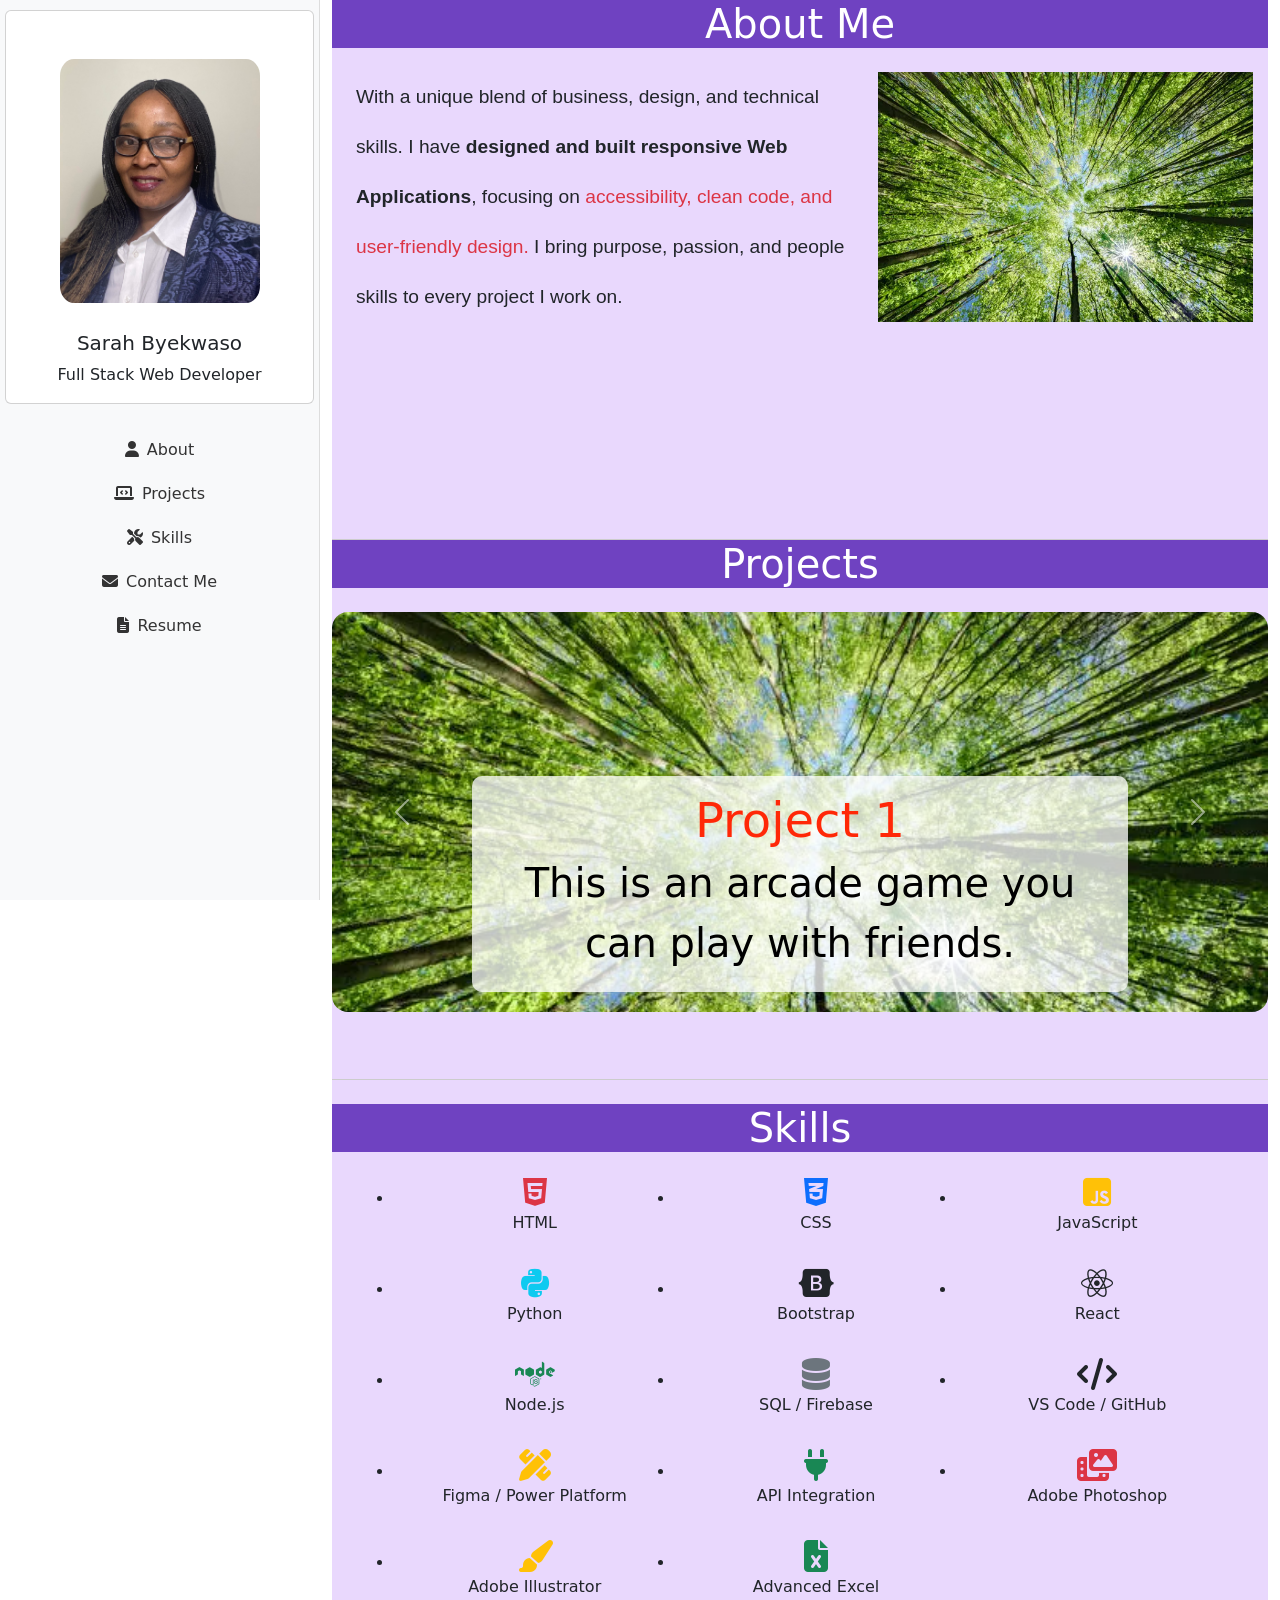
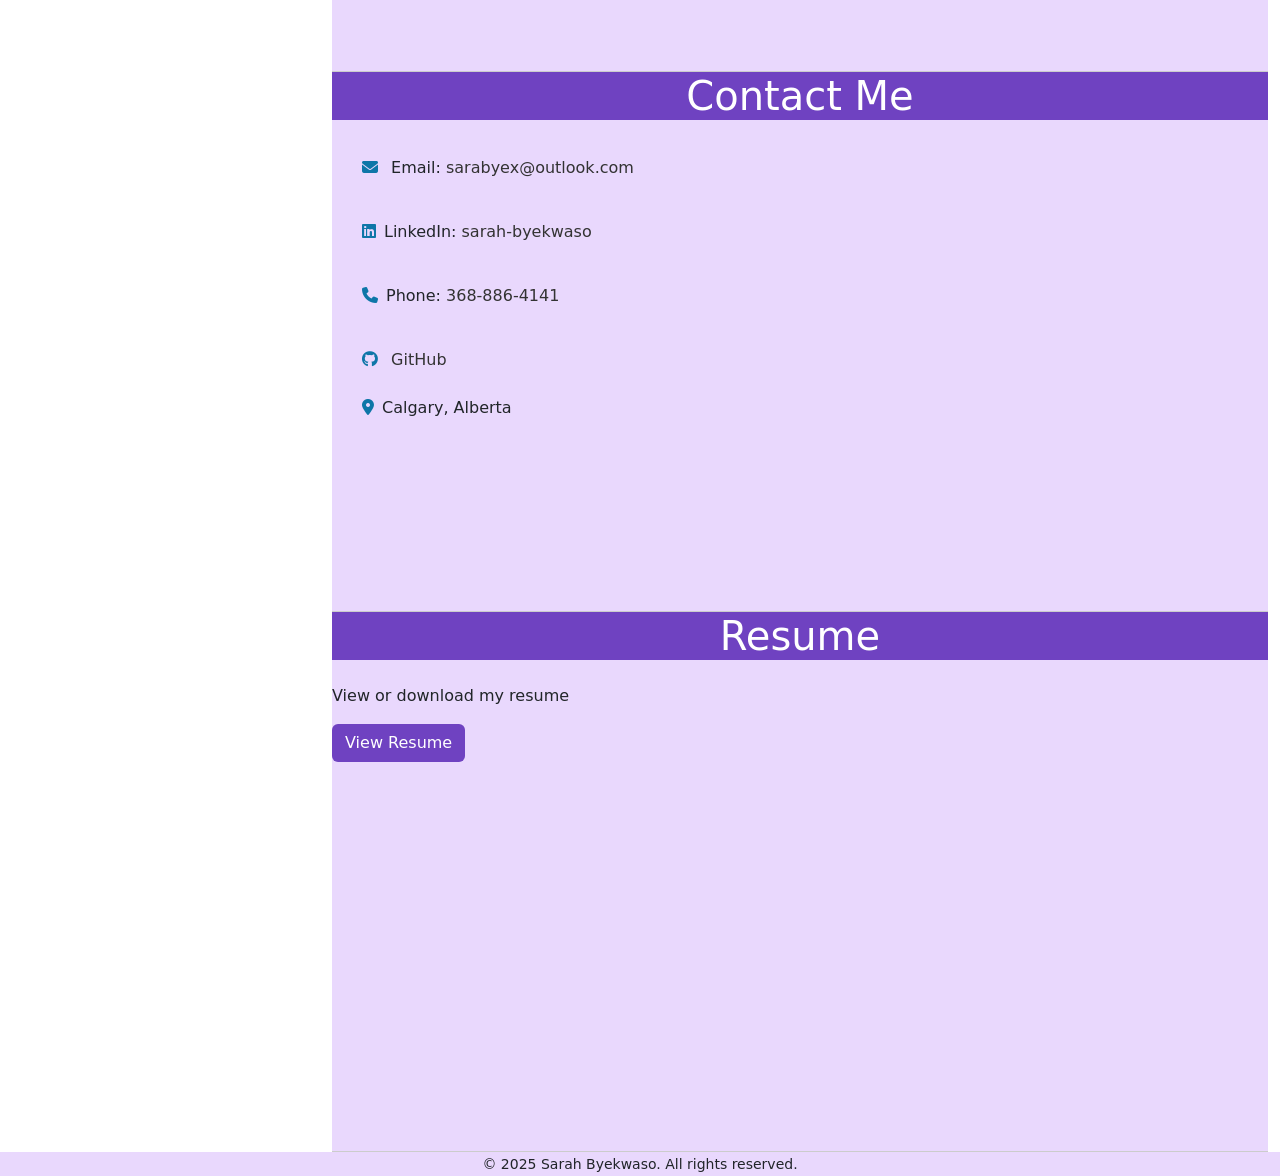
==== Assignment/Assignment/Profile.html @ 629ba215 "updated" ====
<!DOCTYPE html>
<html lang="en">
<head>
  <meta charset="UTF-8">
  <meta name="viewport" content="width=device-width, initial-scale=1.0">
  <link href="https://cdn.jsdelivr.net/npm/bootstrap@5.3.6/dist/css/bootstrap.min.css" rel="stylesheet" integrity="sha384-4Q6Gf2aSP4eDXB8Miphtr37CMZZQ5oXLH2yaXMJ2w8e2ZtHTl7GptT4jmndRuHDT" crossorigin="anonymous">
  <link rel="stylesheet" href="Profile.css">
  <link rel="stylesheet" href="https://cdnjs.cloudflare.com/ajax/libs/font-awesome/6.4.0/css/all.min.css">

  <title>My Profile</title>
</head>
<body>

 <div class="container-fluid">
    <div class="row">
      <nav class="col-12 col-md-3 sidebar text-center">
        <div class="card mb-4">
          <img src="/others/images/SaraPic.jpg" alt="My photo" class="profile-photo mt-5 h-auto">
          <div class="card-body">
            <h5 class="card-title">Sarah Byekwaso</h5>
            <p class="card-text">Full Stack Web Developer</p>
          </div>
        </div>
        <nav class="nav flex-column">
          <a class="nav-link" href="#about"><i class="fas fa-user me-2"></i>About</a>
          <a class="nav-link" href="#projects"><i class="fas fa-laptop-code me-2"></i>Projects</a>
          <a class="nav-link" href="#skills"><i class="fas fa-tools me-2"></i>Skills</a>
          <a class="nav-link" href="#contact"><i class="fas fa-envelope me-2"></i>Contact Me</a>
          <a class="nav-link" href="#resume"><i class="fas fa-file-alt me-2"></i>Resume</a>
        </nav>
      </nav>

      <main class="col-12 col-md-9">
<!-- about me -->
        <section id="about">
          <div><h1 class="text-center mb-4" class="fs-2 fs-md-1">About Me</h1></div>
            <div class ="wrapped image mb-15"><img src="/others/images/navigate.webp" alt="design photo" class="wrap-image">
              <p class="mx-4">With a unique blend of business, design, and technical skills. I have <strong>designed and built responsive Web Applications</strong>, focusing on <span class="text-danger ">accessibility, clean code, and user-friendly design.</span> I bring purpose, passion, and people skills to every project I work on.</p>
            </div>
        </section>

<!-- projects -->
        <section id="projects">
          <div><h1 class="text-center mb-4">Projects</h1></div>
          <div id="projectCarousel" class="carousel slide" data-bs-ride="carousel">
            <div class="carousel-inner">
              <div class="carousel-item active">
                <img src="/others/images/navigate.webp" class="d-block w-100" alt="Project 1">
                <div class="carousel-caption d-none d-md-block">
                  <h5>Project 1</h5>
                  <p>This is an arcade game you can play with friends.</p>
                </div>
              </div>

              <div class="carousel-item">
                <img src="/others/images/to-do-list.webp" class="d-block w-100" alt="Project 2">
                <div class="carousel-caption d-none d-md-block">
                  <h5>Project 2</h5>
                  <p>This was a personal project to organise your day</p>
                </div>
              </div>
              <div class="carousel-item">
                <img src="/others/images/solstice-hannan--yhBOqHOr0c-unsplash.jpg" class="d-block w-100" alt="Project 3">
                <div class="carousel-caption d-none d-md-block">
                  <h5>Project 3</h5>
                  <p>This game will relax your mind from the days heavy duties</p>
                </div>
              </div>
            </div>
            <button class="carousel-control-prev" type="button" data-bs-target="#projectCarousel" data-bs-slide="prev">
              <span class="carousel-control-prev-icon"></span>
            </button>
            <button class="carousel-control-next" type="button" data-bs-target="#projectCarousel" data-bs-slide="next">
              <span class="carousel-control-next-icon"></span>
            </button>
          </div>
        </section>

<!-- skills -->
        <section id="skills" class="py-4">
          <div>
            <h1 class="text-center mb-4 m-0">Skills</h1>
          </div>

          <ul class="row text-center">
                      
            <li class="col-6 col-md-4 mb-3">
              <i class="fab fa-html5 fa-2x text-danger"></i>
              <p>HTML</p>
            </li>

            <li class="col-6 col-md-4 mb-3">
              <i class="fab fa-css3-alt fa-2x text-primary"></i>
              <p>CSS</p>
            </li>

            <li class="col-6 col-md-4 mb-3">
              <i class="fab fa-js-square fa-2x text-warning"></i>
              <p>JavaScript</p>
            </li>

            <li class="col-6 col-md-4 mb-3">
              <i class="fab fa-python fa-2x text-info"></i>
              <p>Python</p>
            </li>

            <li class="col-6 col-md-4 mb-3">
              <i class="fab fa-bootstrap fa-2x text-purple"></i>
              <p>Bootstrap</p>
            </li>

            <li class="col-6 col-md-4 mb-3">
              <i class="fab fa-react fa-2x text-cyan"></i>
              <p>React</p>
            </li>

            <li class="col-6 col-md-4 mb-3">
              <i class="fab fa-node fa-2x text-success"></i>
              <p>Node.js</p>
            </li>

            <li class="col-6 col-md-4 mb-3">
              <i class="fas fa-database fa-2x text-secondary"></i>
              <p>SQL / Firebase</p>
            </li>

            <li class="col-6 col-md-4 mb-3">
              <i class="fas fa-code fa-2x text-dark"></i>
              <p>VS Code / GitHub</p>
            </li>

            <li class="col-6 col-md-4 mb-3">
              <i class="fas fa-pencil-ruler fa-2x text-warning"></i>
              <p>Figma / Power Platform</p>
            </li>

            <li class="col-6 col-md-4 mb-3">
              <i class="fas fa-plug fa-2x text-success"></i>
              <p>API Integration</p>
            </li>

              <li class="col-6 col-md-4 mb-3">
              <i class="fas fa-photo-video fa-2x text-danger"></i>
              <p>Adobe Photoshop</p>
              </li>

            <li class="col-6 col-md-4 mb-3">
              <i class="fas fa-paint-brush fa-2x text-warning"></i>
              <p>Adobe Illustrator</p>
            </li>

            <li class="col-6 col-md-4 mb-3">
              <i class="fas fa-file-excel fa-2x text-success"></i>
              <p>Advanced Excel</p>
            </li>
        
          </ul>
        </section>

<!-- contact -->
        <section id="contact">
          <div>
            <h1 class="text-center mb-4">Contact Me</h1>
          </div>

          <div class="contact-info" style="line-height: 3;">
            <p>
              <i class="fas fa-envelope"></i>
              Email: <a href="mailto:sarabyex@outlook.com">sarabyex@outlook.com</a>
            </p>
            <p>
              <i class="fab fa-linkedin"></i>LinkedIn:
              <a href="https://www.linkedin.com/in/sarah-byekwaso">sarah-byekwaso</a>
            </p>
            <p>
              <i class="fas fa-phone"></i>Phone: <a href="tel:3688864141">368-886-4141</a>
            </p>
                 <i class="fab fa-github"></i>
                   <a href="https://github.com/SaraByex">GitHub</a>
            <p><i class="fas fa-map-marker-alt"></i>Calgary, Alberta</p>
          </div>
        </section>

<!-- resume -->
        <section id="resume">
          <div class="text-center mb-4"><h1>Resume</h1></div>
          <p>View or download my resume<i></i></p>
          <a href="/others/Resume - Sarah Byekwaso.pdf" target="_blank" class="btn btn-purple " >View Resume</a>
        </section>
      </main>
    </div>
  </div>
 
<script src="https://cdn.jsdelivr.net/npm/bootstrap@5.3.6/dist/js/bootstrap.bundle.min.js" integrity="sha384-j1CDi7MgGQ12Z7Qab0qlWQ/Qqz24Gc6BM0thvEMVjHnfYGF0rmFCozFSxQBxwHKO" crossorigin="anonymous"></script>
</body>
<footer class="footer-purple pt-0 pb-0 mt-0" style="background-color: #e9d8fd;;"> <div class="text-center">
      <small>&copy; 2025 Sarah Byekwaso. All rights reserved.</small>
    </div>
  </div></footer>
</html>
---- Assignment/Assignment/Profile.css ----
:root {
      --main-purple: #6f42c1;
      --light-purple: #e9d8fd;
    }

    html, body {
      scroll-behavior: smooth;
    }

.sidebar {
  position: sticky;
  top: 0;
  height: 100vh;
  padding: 10px 5px;
  background-color: #f8f9fa;
  border-right: 1px solid #ddd;
  overflow-y: auto;
}

.profile-photo {
  width: 200px;
  height: 200px;
  object-fit: cover;
  border-radius: 7%;
  margin: 0 auto 12px;
  display: block;
  
}

.nav-link {
  font-size: 1rem;
  padding: 10px;
  color: #333;
  border-radius: 6px;
  transition: background-color 0.3s, color 0.3s;
}

.nav-link:hover, .nav-link.active {
  background-color: var(--light-purple);
  color: var(--main-purple);
}

@media (max-width: 767.98px) {
  .sidebar {
    position: relative;
    height: auto;
    border-right: none;
    padding: auto;
  }
  .profile-photo {
    width: 80px;
    height: 80px;
  }

  .nav-link:hover, .nav-link.active {
  background-color: var(--light-purple);
  color: var(--main-purple);
}
}

  section {
      padding: 0;
      margin: 0;
      border-bottom: 1px solid #ccc;
      min-height: 60vh;
      background-color: var(--light-purple);;
      background-blend-mode: lighten;
    }

    .carousel-item img {
      width: 100%;
      height: auto;
      border-radius: 1rem;
      
    }

    .wrap-image {
    float: right;         
    margin-left: 15px;
    margin-bottom: 15px;
    margin-right: 15px;
    width: auto;         
    height: 250px;
    }

    h1 {
      background-color: var(--main-purple);
      color: white;
    }

    .btn.btn-purple {
      background-color: var(--main-purple);
      color: white;
    }

    .btn.btn-purple:hover {
      background-color: #5a32a3;
    }

  .carousel-caption h5 {
    font-size: 3rem;
    color: #ff2807; 
  }

  .carousel-caption p {
    font-size: 2.5rem;
    color: black;
  }

  /* Limit carousel image height */
  #projectCarousel img {
  max-height: 400px; /* Adjust height as needed */
  object-fit: cover;
  }

/* Style the text background for readability */
  .carousel-caption {
  background-color: rgba(255, 255, 255, 0.75); /* light background*/
  color: #000; /* dark text for contrast */
  padding: 1rem;
  border-radius: 10px;
  max-width: 80%;
  margin: 0 auto;
}

/* Center the captions on all devices */
  .carousel-caption h5, .carousel-caption p {
  margin-bottom: 0.2rem;
}
/* for small screens use @media queries */
@media (max-width: 768px) {
  .carousel-caption {
    font-size: 0.9rem;
    padding: 0.5rem;
  }
}

  .contact-info i {
    color: #0e76a8; 
    margin-right: 8px;
  }

  .contact-info a {
    color: #333;
    text-decoration: none;
  }

  .contact-info a:hover {
    text-decoration: underline;
  }

  #contact .contact-info {
    margin-left: 30px;

}
  #about p {font-family: Verdana, Geneva, Tahoma, sans-serif;
   font-style:normal;
   font-size:larger;
   line-height: 50px;
  }
 #skills ul {
  margin-left: 30px;
  margin-right: 30px;#e9d8fd;
 }
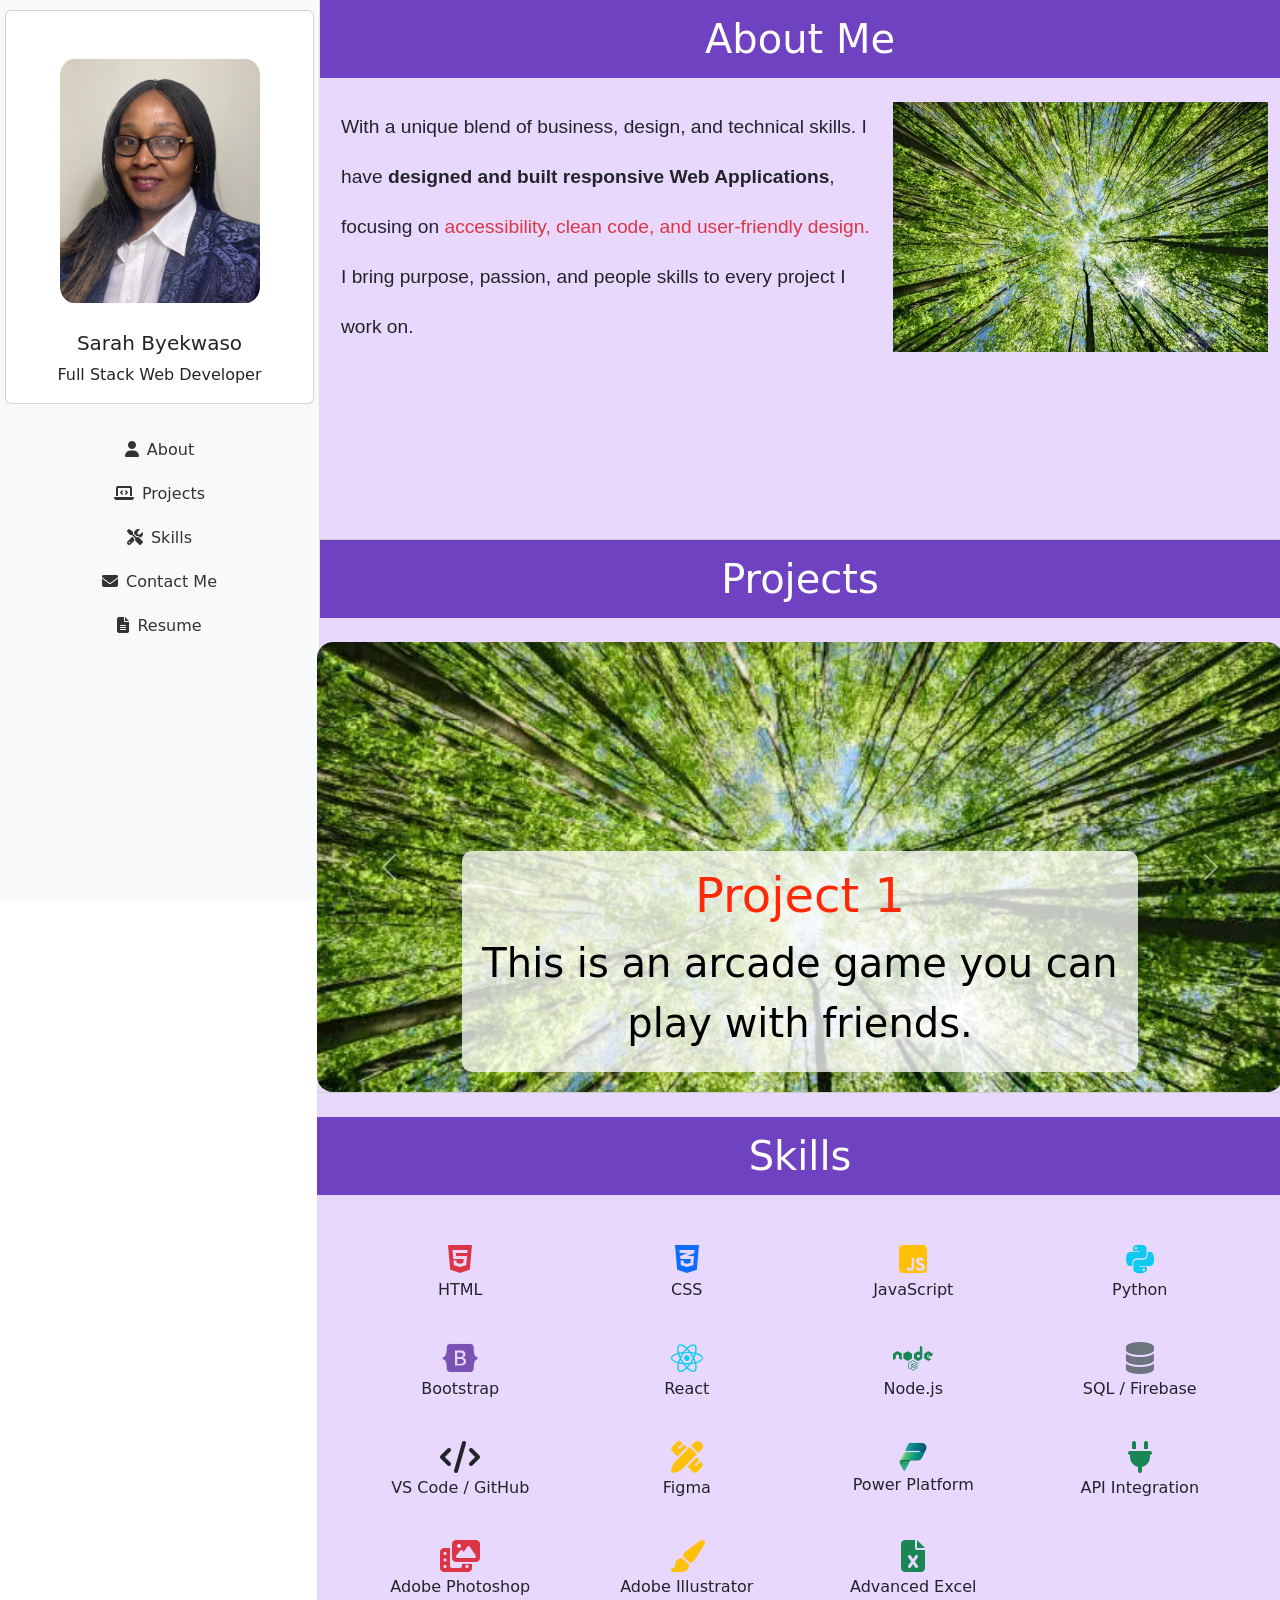
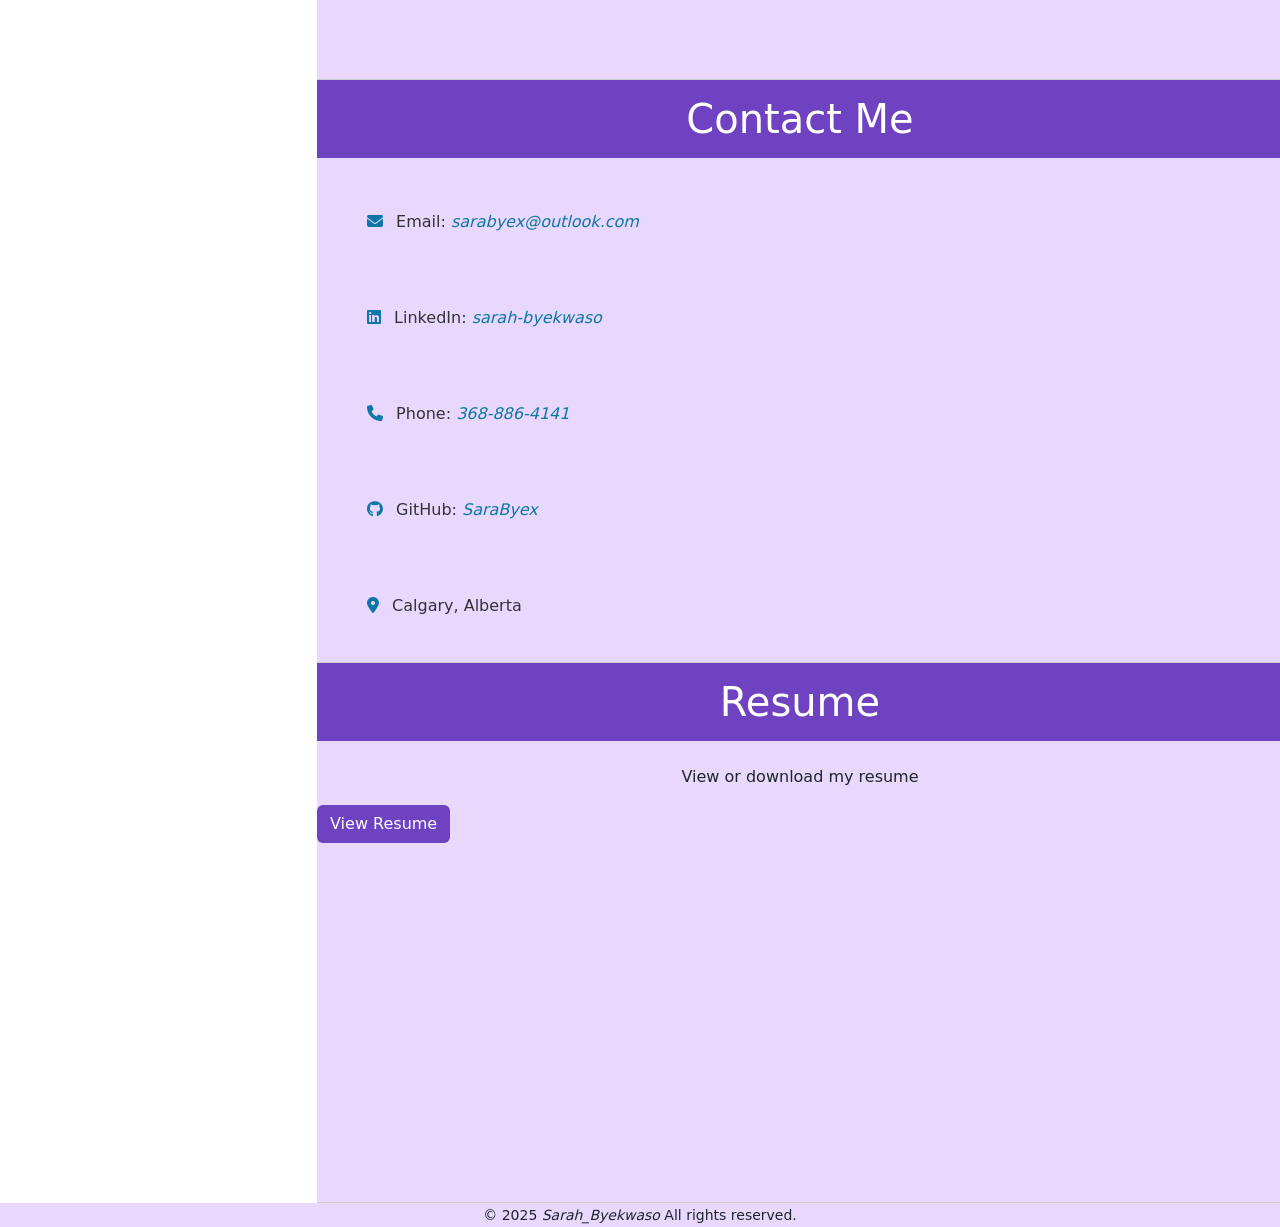
==== commit ff7dda3e: "updates" ====
--- a/Assignment/Assignment/Profile.html
+++ b/Assignment/Assignment/Profile.html
@@ -82,79 +82,84 @@
             <h1 class="text-center mb-4 m-0">Skills</h1>
           </div>
 
-          <ul class="row text-center">
-                      
-            <li class="col-6 col-md-4 mb-3">
-              <i class="fab fa-html5 fa-2x text-danger"></i>
-              <p>HTML</p>
-            </li>
-
-            <li class="col-6 col-md-4 mb-3">
-              <i class="fab fa-css3-alt fa-2x text-primary"></i>
-              <p>CSS</p>
-            </li>
-
-            <li class="col-6 col-md-4 mb-3">
-              <i class="fab fa-js-square fa-2x text-warning"></i>
-              <p>JavaScript</p>
-            </li>
-
-            <li class="col-6 col-md-4 mb-3">
-              <i class="fab fa-python fa-2x text-info"></i>
-              <p>Python</p>
-            </li>
-
-            <li class="col-6 col-md-4 mb-3">
-              <i class="fab fa-bootstrap fa-2x text-purple"></i>
-              <p>Bootstrap</p>
-            </li>
-
-            <li class="col-6 col-md-4 mb-3">
-              <i class="fab fa-react fa-2x text-cyan"></i>
-              <p>React</p>
-            </li>
-
-            <li class="col-6 col-md-4 mb-3">
-              <i class="fab fa-node fa-2x text-success"></i>
-              <p>Node.js</p>
-            </li>
-
-            <li class="col-6 col-md-4 mb-3">
-              <i class="fas fa-database fa-2x text-secondary"></i>
-              <p>SQL / Firebase</p>
-            </li>
-
-            <li class="col-6 col-md-4 mb-3">
-              <i class="fas fa-code fa-2x text-dark"></i>
-              <p>VS Code / GitHub</p>
-            </li>
-
-            <li class="col-6 col-md-4 mb-3">
-              <i class="fas fa-pencil-ruler fa-2x text-warning"></i>
-              <p>Figma / Power Platform</p>
-            </li>
-
-            <li class="col-6 col-md-4 mb-3">
-              <i class="fas fa-plug fa-2x text-success"></i>
-              <p>API Integration</p>
-            </li>
-
-              <li class="col-6 col-md-4 mb-3">
-              <i class="fas fa-photo-video fa-2x text-danger"></i>
-              <p>Adobe Photoshop</p>
-              </li>
-
-            <li class="col-6 col-md-4 mb-3">
-              <i class="fas fa-paint-brush fa-2x text-warning"></i>
-              <p>Adobe Illustrator</p>
-            </li>
-
-            <li class="col-6 col-md-4 mb-3">
-              <i class="fas fa-file-excel fa-2x text-success"></i>
-              <p>Advanced Excel</p>
-            </li>
-        
-          </ul>
+  <ul class="list-unstyled row text-center mt-5">
+  
+  <li class="col-6 col-sm-4 col-md-3 mb-4">
+    <i class="fab fa-html5 fa-2x text-danger"></i>
+    <p>HTML</p>
+  </li>
+
+  <li class="col-6 col-sm-4 col-md-3 mb-4">
+    <i class="fab fa-css3-alt fa-2x text-primary"></i>
+    <p>CSS</p>
+  </li>
+
+  <li class="col-6 col-sm-4 col-md-3 mb-4">
+    <i class="fab fa-js-square fa-2x text-warning"></i>
+    <p>JavaScript</p>
+  </li>
+
+  <li class="col-6 col-sm-4 col-md-3 mb-4">
+    <i class="fab fa-python fa-2x text-info"></i>
+    <p>Python</p>
+  </li>
+
+  <li class="col-6 col-sm-4 col-md-3 mb-4">
+    <i class="fab fa-bootstrap fa-2x" style="color: #7952b3;"></i>
+    <p>Bootstrap</p>
+  </li>
+
+  <li class="col-6 col-sm-4 col-md-3 mb-4">
+    <i class="fab fa-react fa-2x text-info"></i>
+    <p>React</p>
+  </li>
+
+  <li class="col-6 col-sm-4 col-md-3 mb-4">
+    <i class="fab fa-node fa-2x text-success"></i>
+    <p>Node.js</p>
+  </li>
+
+  <li class="col-6 col-sm-4 col-md-3 mb-4">
+    <i class="fas fa-database fa-2x text-secondary"></i>
+    <p>SQL / Firebase</p>
+  </li>
+
+  <li class="col-6 col-sm-4 col-md-3 mb-4">
+    <i class="fas fa-code fa-2x text-dark"></i>
+    <p>VS Code / GitHub</p>
+  </li>
+
+  <li class="col-6 col-sm-4 col-md-3 mb-4">
+    <i class="fas fa-pencil-ruler fa-2x text-warning"></i>
+    <p>Figma</p>
+  </li>
+
+  <li class="col-6 col-sm-4 col-md-3 mb-4">
+    <img src="/others/images/Microsoft-Power-Platform-Icon-2020.png.webp" alt="Power Platform" style="height:32px;">
+    <p>Power Platform</p>
+  </li>
+
+  <li class="col-6 col-sm-4 col-md-3 mb-4">
+    <i class="fas fa-plug fa-2x text-success"></i>
+    <p>API Integration</p>
+  </li>
+
+  <li class="col-6 col-sm-4 col-md-3 mb-4">
+    <i class="fas fa-photo-video fa-2x text-danger"></i>
+    <p>Adobe Photoshop</p>
+  </li>
+
+  <li class="col-6 col-sm-4 col-md-3 mb-4">
+    <i class="fas fa-paint-brush fa-2x text-warning"></i>
+    <p>Adobe Illustrator</p>
+  </li>
+
+  <li class="col-6 col-sm-4 col-md-3 mb-4">
+    <i class="fas fa-file-excel fa-2x text-success"></i>
+    <p>Advanced Excel</p>
+  </li>
+
+</ul>
         </section>
 
 <!-- contact -->
@@ -162,30 +167,35 @@
           <div>
             <h1 class="text-center mb-4">Contact Me</h1>
           </div>
-
-          <div class="contact-info" style="line-height: 3;">
+          <div class="contact-info">
             <p>
               <i class="fas fa-envelope"></i>
-              Email: <a href="mailto:sarabyex@outlook.com">sarabyex@outlook.com</a>
-            </p>
-            <p>
-              <i class="fab fa-linkedin"></i>LinkedIn:
-              <a href="https://www.linkedin.com/in/sarah-byekwaso">sarah-byekwaso</a>
-            </p>
-            <p>
-              <i class="fas fa-phone"></i>Phone: <a href="tel:3688864141">368-886-4141</a>
-            </p>
-                 <i class="fab fa-github"></i>
-                   <a href="https://github.com/SaraByex">GitHub</a>
-            <p><i class="fas fa-map-marker-alt"></i>Calgary, Alberta</p>
+              Email:<a href="mailto:sarabyex@outlook.com">      sarabyex@outlook.com</a>
+            </p>
+            <p>
+              <i class="fab fa-linkedin"></i>
+              LinkedIn: <a href="https://www.linkedin.com/in/sarah-byekwaso" target="_blank">sarah-byekwaso</a>
+            </p>
+            <p>
+              <i class="fas fa-phone"></i>
+              Phone: <a href="tel:3688864141">368-886-4141</a>
+            </p>
+            <p>
+              <i class="fab fa-github"></i>
+              GitHub: <a href="https://github.com/SaraByex" target="_blank">SaraByex</a>
+            </p>
+            <p>
+              <i class="fas fa-map-marker-alt"></i>
+              Calgary, Alberta
+            </p>
           </div>
         </section>
 
 <!-- resume -->
         <section id="resume">
           <div class="text-center mb-4"><h1>Resume</h1></div>
-          <p>View or download my resume<i></i></p>
-          <a href="/others/Resume - Sarah Byekwaso.pdf" target="_blank" class="btn btn-purple " >View Resume</a>
+          <p class="text-center">View or download my resume<i></i></p>
+          <a href="/others/Resume - Sarah Byekwaso.pdf" target="_blank" class="btn btn-purple" >View Resume</a>
         </section>
       </main>
     </div>
@@ -194,7 +204,7 @@
 <script src="https://cdn.jsdelivr.net/npm/bootstrap@5.3.6/dist/js/bootstrap.bundle.min.js" integrity="sha384-j1CDi7MgGQ12Z7Qab0qlWQ/Qqz24Gc6BM0thvEMVjHnfYGF0rmFCozFSxQBxwHKO" crossorigin="anonymous"></script>
 </body>
 <footer class="footer-purple pt-0 pb-0 mt-0" style="background-color: #e9d8fd;;"> <div class="text-center">
-      <small>&copy; 2025 Sarah Byekwaso. All rights reserved.</small>
+      <small>&copy; 2025 <em>Sarah_Byekwaso</em> All rights reserved.</small>
     </div>
   </div></footer>
 </html>
--- a/Assignment/Assignment/Profile.css
+++ b/Assignment/Assignment/Profile.css
@@ -61,6 +61,8 @@
   section {
       padding: 0;
       margin: 0;
+      margin-left: -15px;
+      margin-right: -15px;
       border-bottom: 1px solid #ccc;
       min-height: 60vh;
       background-color: var(--light-purple);;
@@ -85,6 +87,8 @@
 
     h1 {
       background-color: var(--main-purple);
+      padding-top: 15px;
+      padding-bottom: 15px;
       color: white;
     }
 
@@ -105,15 +109,14 @@
   .carousel-caption p {
     font-size: 2.5rem;
     color: black;
+    margin-bottom: 0.2rem;
   }
 
-  /* Limit carousel image height */
-  #projectCarousel img {
-  max-height: 400px; /* Adjust height as needed */
+   #projectCarousel img {
+  max-height: 450px; 
   object-fit: cover;
   }
 
-/* Style the text background for readability */
   .carousel-caption {
   background-color: rgba(255, 255, 255, 0.75); /* light background*/
   color: #000; /* dark text for contrast */
@@ -123,10 +126,6 @@
   margin: 0 auto;
 }
 
-/* Center the captions on all devices */
-  .carousel-caption h5, .carousel-caption p {
-  margin-bottom: 0.2rem;
-}
 /* for small screens use @media queries */
 @media (max-width: 768px) {
   .carousel-caption {
@@ -134,6 +133,10 @@
     padding: 0.5rem;
   }
 }
+.contact-info {
+    line-height: 5;
+    color: #333;
+  }
 
   .contact-info i {
     color: #0e76a8; 
@@ -141,8 +144,9 @@
   }
 
   .contact-info a {
-    color: #333;
+    color: #0e76a8;
     text-decoration: none;
+    font-style: italic;
   }
 
   .contact-info a:hover {
@@ -150,9 +154,8 @@
   }
 
   #contact .contact-info {
-    margin-left: 30px;
-
-}
+    margin-left: 50px;
+  }
   #about p {font-family: Verdana, Geneva, Tahoma, sans-serif;
    font-style:normal;
    font-size:larger;
@@ -160,5 +163,9 @@
   }
  #skills ul {
   margin-left: 30px;
-  margin-right: 30px;#e9d8fd;
+  margin-right: 30px;
  }
+
+  #resume {
+    align-items: center;
+ }
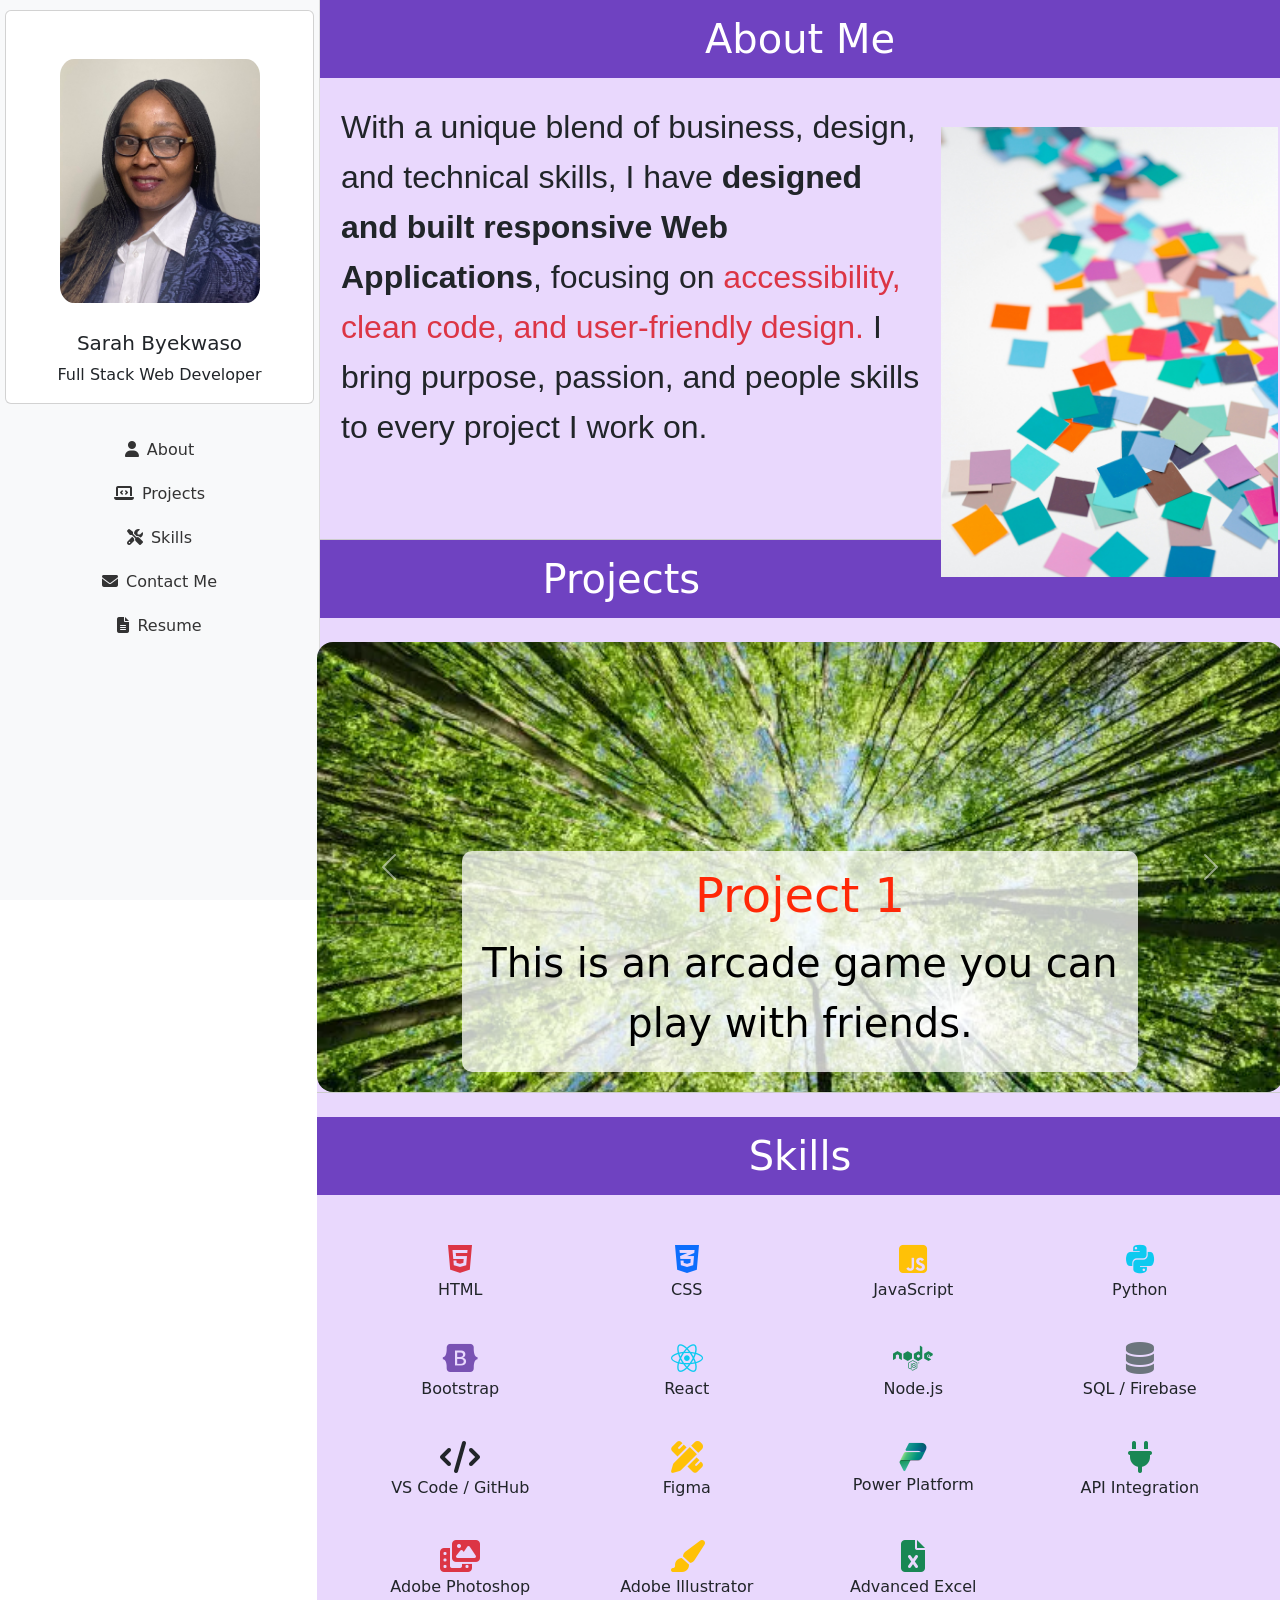
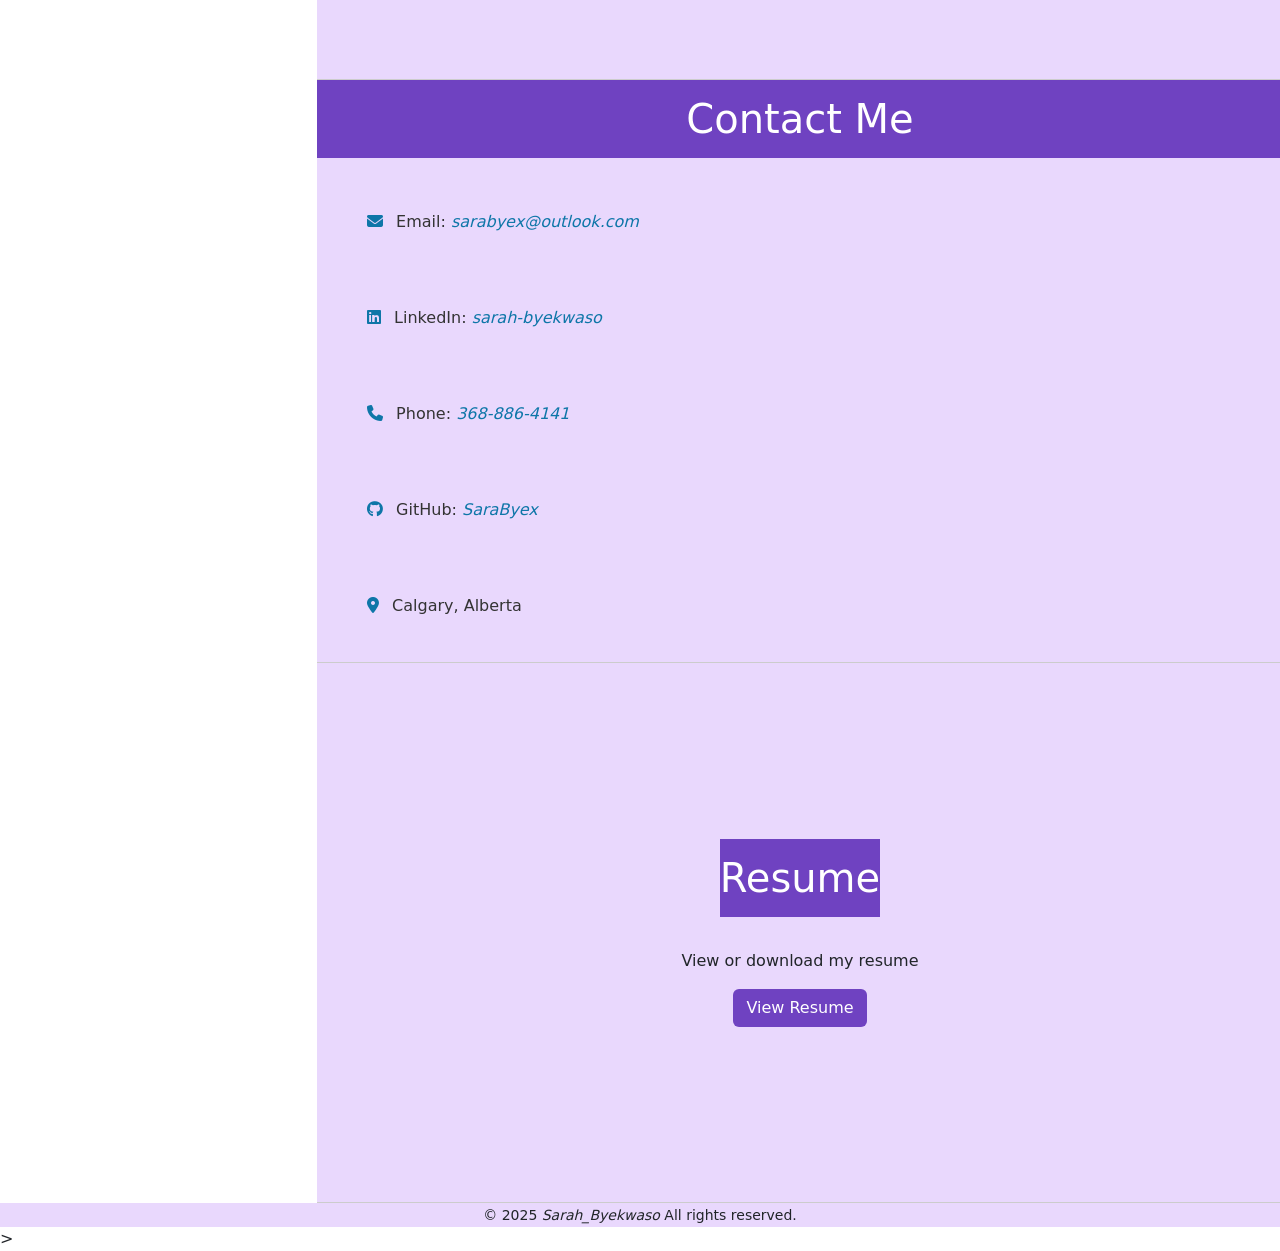
==== commit bde967c7: "class assignment finished" ====
--- a/Assignment/Assignment/Profile.html
+++ b/Assignment/Assignment/Profile.html
@@ -34,8 +34,8 @@
 <!-- about me -->
         <section id="about">
           <div><h1 class="text-center mb-4" class="fs-2 fs-md-1">About Me</h1></div>
-            <div class ="wrapped image mb-15"><img src="/others/images/navigate.webp" alt="design photo" class="wrap-image">
-              <p class="mx-4">With a unique blend of business, design, and technical skills. I have <strong>designed and built responsive Web Applications</strong>, focusing on <span class="text-danger ">accessibility, clean code, and user-friendly design.</span> I bring purpose, passion, and people skills to every project I work on.</p>
+            <div class ="wrapped image mb-15"><img src="/others/images/kier-in-sight-archives-p7iaoHjWDbI-unsplash.jpg" alt="design photo" class="wrap-image">
+              <p class="mx-4 fs-2">With a unique blend of business, design, and technical skills, I have <strong>designed and built responsive Web Applications</strong>, focusing on <span class="text-danger ">accessibility, clean code, and user-friendly design.</span> I bring purpose, passion, and people skills to every project I work on.</p>
             </div>
         </section>
 
@@ -45,7 +45,7 @@
           <div id="projectCarousel" class="carousel slide" data-bs-ride="carousel">
             <div class="carousel-inner">
               <div class="carousel-item active">
-                <img src="/others/images/navigate.webp" class="d-block w-100" alt="Project 1">
+                <img src="/others/images/navigate.webp" class="d-block w-100" alt="Project 1 screenshot">
                 <div class="carousel-caption d-none d-md-block">
                   <h5>Project 1</h5>
                   <p>This is an arcade game you can play with friends.</p>
@@ -53,14 +53,14 @@
               </div>
 
               <div class="carousel-item">
-                <img src="/others/images/to-do-list.webp" class="d-block w-100" alt="Project 2">
+                <img src="/others/images/to-do-list.webp" class="d-block w-100" alt="Project 2 screenshot">
                 <div class="carousel-caption d-none d-md-block">
                   <h5>Project 2</h5>
                   <p>This was a personal project to organise your day</p>
                 </div>
               </div>
               <div class="carousel-item">
-                <img src="/others/images/solstice-hannan--yhBOqHOr0c-unsplash.jpg" class="d-block w-100" alt="Project 3">
+                <img src="/others/images/solstice-hannan--yhBOqHOr0c-unsplash.jpg" class="d-block w-100" alt="Project 3 screenshot">
                 <div class="carousel-caption d-none d-md-block">
                   <h5>Project 3</h5>
                   <p>This game will relax your mind from the days heavy duties</p>
@@ -82,84 +82,84 @@
             <h1 class="text-center mb-4 m-0">Skills</h1>
           </div>
 
-  <ul class="list-unstyled row text-center mt-5">
-  
-  <li class="col-6 col-sm-4 col-md-3 mb-4">
-    <i class="fab fa-html5 fa-2x text-danger"></i>
-    <p>HTML</p>
-  </li>
-
-  <li class="col-6 col-sm-4 col-md-3 mb-4">
-    <i class="fab fa-css3-alt fa-2x text-primary"></i>
-    <p>CSS</p>
-  </li>
-
-  <li class="col-6 col-sm-4 col-md-3 mb-4">
-    <i class="fab fa-js-square fa-2x text-warning"></i>
-    <p>JavaScript</p>
-  </li>
-
-  <li class="col-6 col-sm-4 col-md-3 mb-4">
-    <i class="fab fa-python fa-2x text-info"></i>
-    <p>Python</p>
-  </li>
-
-  <li class="col-6 col-sm-4 col-md-3 mb-4">
-    <i class="fab fa-bootstrap fa-2x" style="color: #7952b3;"></i>
-    <p>Bootstrap</p>
-  </li>
-
-  <li class="col-6 col-sm-4 col-md-3 mb-4">
-    <i class="fab fa-react fa-2x text-info"></i>
-    <p>React</p>
-  </li>
-
-  <li class="col-6 col-sm-4 col-md-3 mb-4">
-    <i class="fab fa-node fa-2x text-success"></i>
-    <p>Node.js</p>
-  </li>
-
-  <li class="col-6 col-sm-4 col-md-3 mb-4">
-    <i class="fas fa-database fa-2x text-secondary"></i>
-    <p>SQL / Firebase</p>
-  </li>
-
-  <li class="col-6 col-sm-4 col-md-3 mb-4">
-    <i class="fas fa-code fa-2x text-dark"></i>
-    <p>VS Code / GitHub</p>
-  </li>
-
-  <li class="col-6 col-sm-4 col-md-3 mb-4">
-    <i class="fas fa-pencil-ruler fa-2x text-warning"></i>
-    <p>Figma</p>
-  </li>
-
-  <li class="col-6 col-sm-4 col-md-3 mb-4">
-    <img src="/others/images/Microsoft-Power-Platform-Icon-2020.png.webp" alt="Power Platform" style="height:32px;">
-    <p>Power Platform</p>
-  </li>
-
-  <li class="col-6 col-sm-4 col-md-3 mb-4">
-    <i class="fas fa-plug fa-2x text-success"></i>
-    <p>API Integration</p>
-  </li>
-
-  <li class="col-6 col-sm-4 col-md-3 mb-4">
-    <i class="fas fa-photo-video fa-2x text-danger"></i>
-    <p>Adobe Photoshop</p>
-  </li>
-
-  <li class="col-6 col-sm-4 col-md-3 mb-4">
-    <i class="fas fa-paint-brush fa-2x text-warning"></i>
-    <p>Adobe Illustrator</p>
-  </li>
-
-  <li class="col-6 col-sm-4 col-md-3 mb-4">
-    <i class="fas fa-file-excel fa-2x text-success"></i>
-    <p>Advanced Excel</p>
-  </li>
-
-</ul>
+            <ul class="list-unstyled row text-center mt-5">
+            
+              <li class="col-6 col-sm-4 col-md-3 mb-4">
+                <i class="fab fa-html5 fa-2x text-danger"></i>
+                <p>HTML</p>
+              </li>
+
+              <li class="col-6 col-sm-4 col-md-3 mb-4">
+                <i class="fab fa-css3-alt fa-2x text-primary"></i>
+                <p>CSS</p>
+              </li>
+
+              <li class="col-6 col-sm-4 col-md-3 mb-4">
+                <i class="fab fa-js-square fa-2x text-warning"></i>
+                <p>JavaScript</p>
+              </li>
+
+              <li class="col-6 col-sm-4 col-md-3 mb-4">
+                <i class="fab fa-python fa-2x text-info"></i>
+                <p>Python</p>
+              </li>
+
+              <li class="col-6 col-sm-4 col-md-3 mb-4">
+                <i class="fab fa-bootstrap fa-2x" style="color: #7952b3;"></i>
+                <p>Bootstrap</p>
+              </li>
+
+              <li class="col-6 col-sm-4 col-md-3 mb-4">
+                <i class="fab fa-react fa-2x text-info"></i>
+                <p>React</p>
+              </li>
+
+              <li class="col-6 col-sm-4 col-md-3 mb-4">
+                <i class="fab fa-node fa-2x text-success"></i>
+                <p>Node.js</p>
+              </li>
+
+              <li class="col-6 col-sm-4 col-md-3 mb-4">
+                <i class="fas fa-database fa-2x text-secondary"></i>
+                <p>SQL / Firebase</p>
+              </li>
+
+              <li class="col-6 col-sm-4 col-md-3 mb-4">
+                <i class="fas fa-code fa-2x text-dark"></i>
+                <p>VS Code / GitHub</p>
+              </li>
+
+              <li class="col-6 col-sm-4 col-md-3 mb-4">
+                <i class="fas fa-pencil-ruler fa-2x text-warning"></i>
+                <p>Figma</p>
+              </li>
+
+              <li class="col-6 col-sm-4 col-md-3 mb-4">
+                <img src="/others/images/Microsoft-Power-Platform-Icon-2020.png.webp" alt="Power Platform" style="height:32px;">
+                <p>Power Platform</p>
+              </li>
+
+              <li class="col-6 col-sm-4 col-md-3 mb-4">
+                <i class="fas fa-plug fa-2x text-success"></i>
+                <p>API Integration</p>
+              </li>
+
+              <li class="col-6 col-sm-4 col-md-3 mb-4">
+                <i class="fas fa-photo-video fa-2x text-danger"></i>
+                <p>Adobe Photoshop</p>
+              </li>
+
+              <li class="col-6 col-sm-4 col-md-3 mb-4">
+                <i class="fas fa-paint-brush fa-2x text-warning"></i>
+                <p>Adobe Illustrator</p>
+              </li>
+
+              <li class="col-6 col-sm-4 col-md-3 mb-4">
+                <i class="fas fa-file-excel fa-2x text-success"></i>
+                <p>Advanced Excel</p>
+              </li>
+
+          </ul>
         </section>
 
 <!-- contact -->
@@ -195,17 +195,20 @@
         <section id="resume">
           <div class="text-center mb-4"><h1>Resume</h1></div>
           <p class="text-center">View or download my resume<i></i></p>
-          <a href="/others/Resume - Sarah Byekwaso.pdf" target="_blank" class="btn btn-purple" >View Resume</a>
-        </section>
+            <div class="text-center">
+              <a href="/others/Resume - Sarah Byekwaso.pdf" target="_blank" class="btn btn-purple">View Resume</a>
+            </div>
+                 </section>
       </main>
     </div>
   </div>
  
 <script src="https://cdn.jsdelivr.net/npm/bootstrap@5.3.6/dist/js/bootstrap.bundle.min.js" integrity="sha384-j1CDi7MgGQ12Z7Qab0qlWQ/Qqz24Gc6BM0thvEMVjHnfYGF0rmFCozFSxQBxwHKO" crossorigin="anonymous"></script>
 </body>
-<footer class="footer-purple pt-0 pb-0 mt-0" style="background-color: #e9d8fd;;"> <div class="text-center">
-      <small>&copy; 2025 <em>Sarah_Byekwaso</em> All rights reserved.</small>
-    </div>
-  </div></footer>
+<footer class="footer-purple pt-0 pb-0 mt-0" style="background-color: #e9d8fd;">
+  <div class="text-center">
+    <small>&copy; 2025 <em>Sarah_Byekwaso</em> All rights reserved.</small>
+  </div>
+</footer>>
 </html>
 
--- a/Assignment/Assignment/Profile.css
+++ b/Assignment/Assignment/Profile.css
@@ -3,9 +3,9 @@
       --light-purple: #e9d8fd;
     }
 
-    html, body {
+html, body {
       scroll-behavior: smooth;
-    }
+   }
 
 .sidebar {
   position: sticky;
@@ -39,7 +39,6 @@
   background-color: var(--light-purple);
   color: var(--main-purple);
 }
-
 @media (max-width: 767.98px) {
   .sidebar {
     position: relative;
@@ -47,18 +46,19 @@
     border-right: none;
     padding: auto;
   }
+
   .profile-photo {
     width: 80px;
     height: 80px;
   }
+}
 
   .nav-link:hover, .nav-link.active {
   background-color: var(--light-purple);
   color: var(--main-purple);
 }
-}
 
-  section {
+section {
       padding: 0;
       margin: 0;
       margin-left: -15px;
@@ -69,7 +69,7 @@
       background-blend-mode: lighten;
     }
 
-    .carousel-item img {
+  .carousel-item img {
       width: 100%;
       height: auto;
       border-radius: 1rem;
@@ -80,9 +80,10 @@
     float: right;         
     margin-left: 15px;
     margin-bottom: 15px;
-    margin-right: 15px;
+    margin-top: 25px;
+    margin-right: 5px;
     width: auto;         
-    height: 250px;
+    height: 450px;
     }
 
     h1 {
@@ -168,4 +169,10 @@
 
   #resume {
     align-items: center;
- }
+   display: flex;
+  flex-direction: column;
+  justify-content: center; 
+  align-items: center; 
+  text-align: center;
+ 
+}
